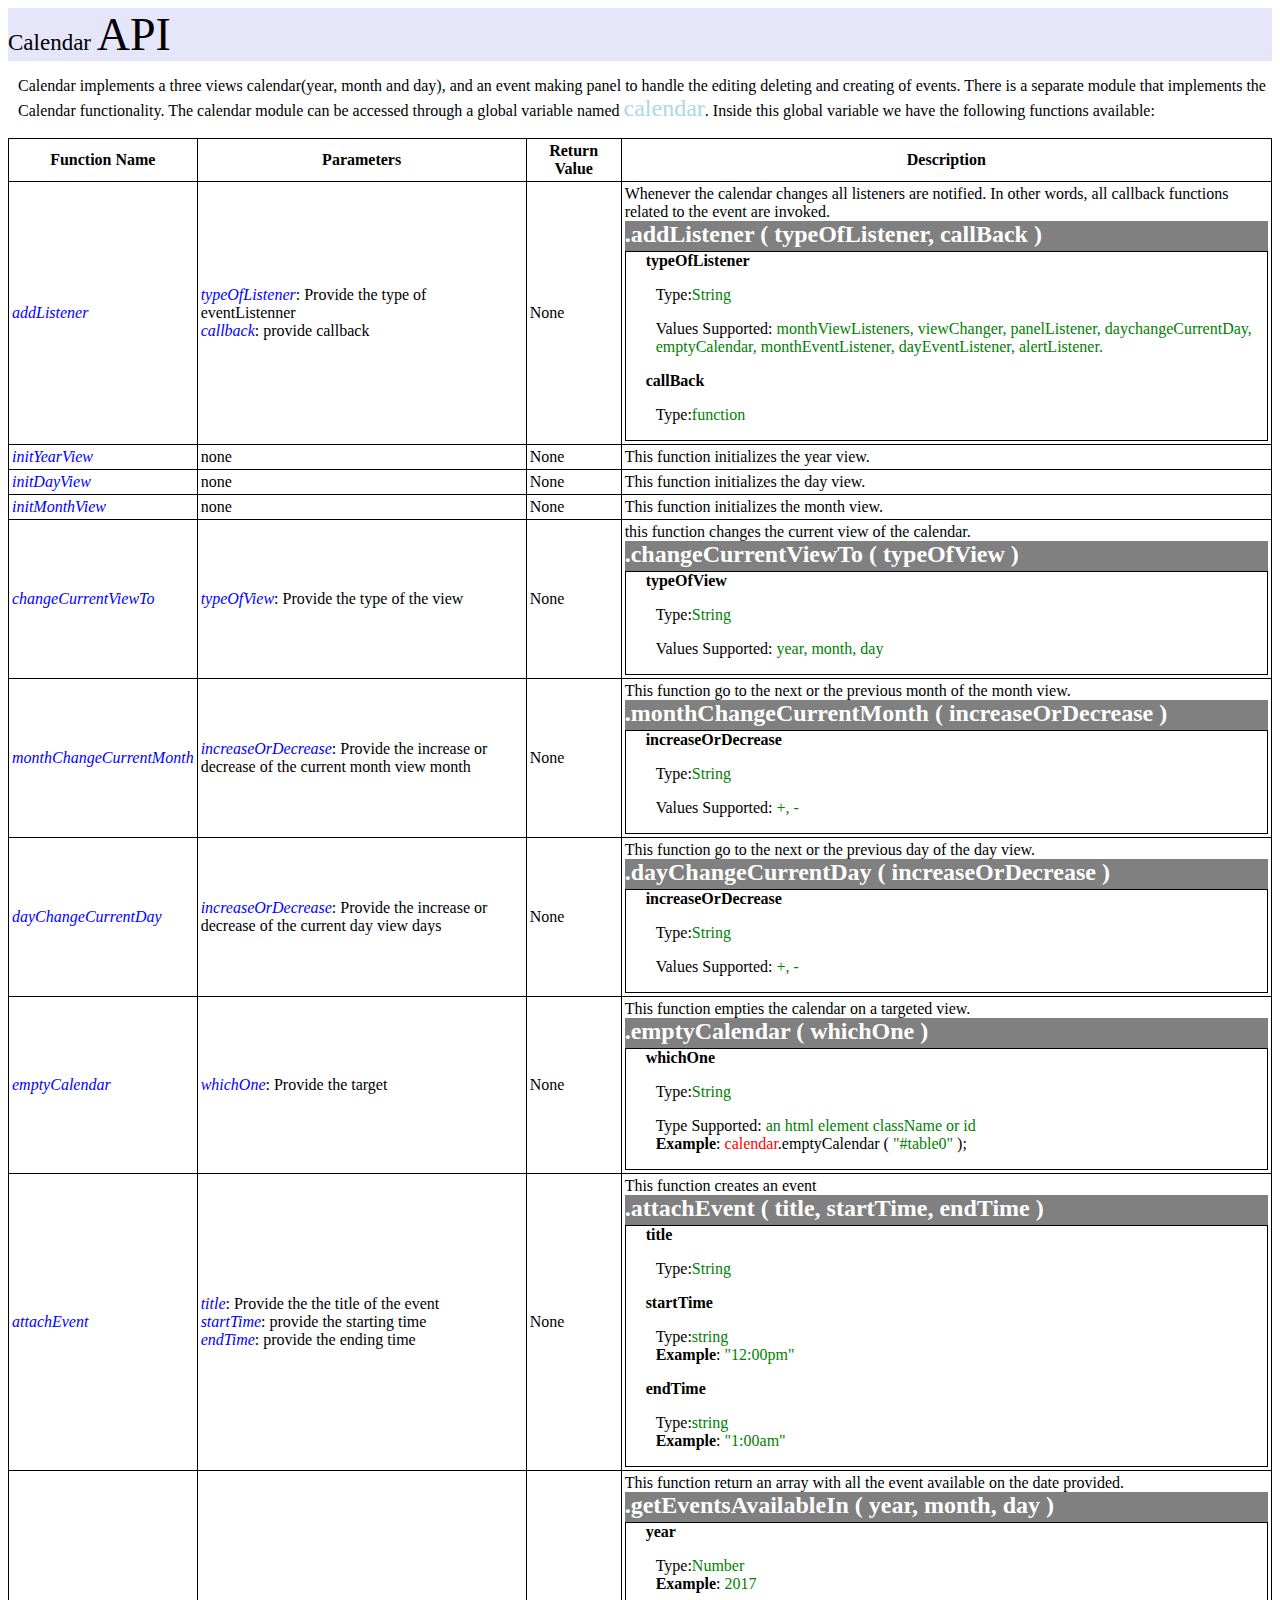
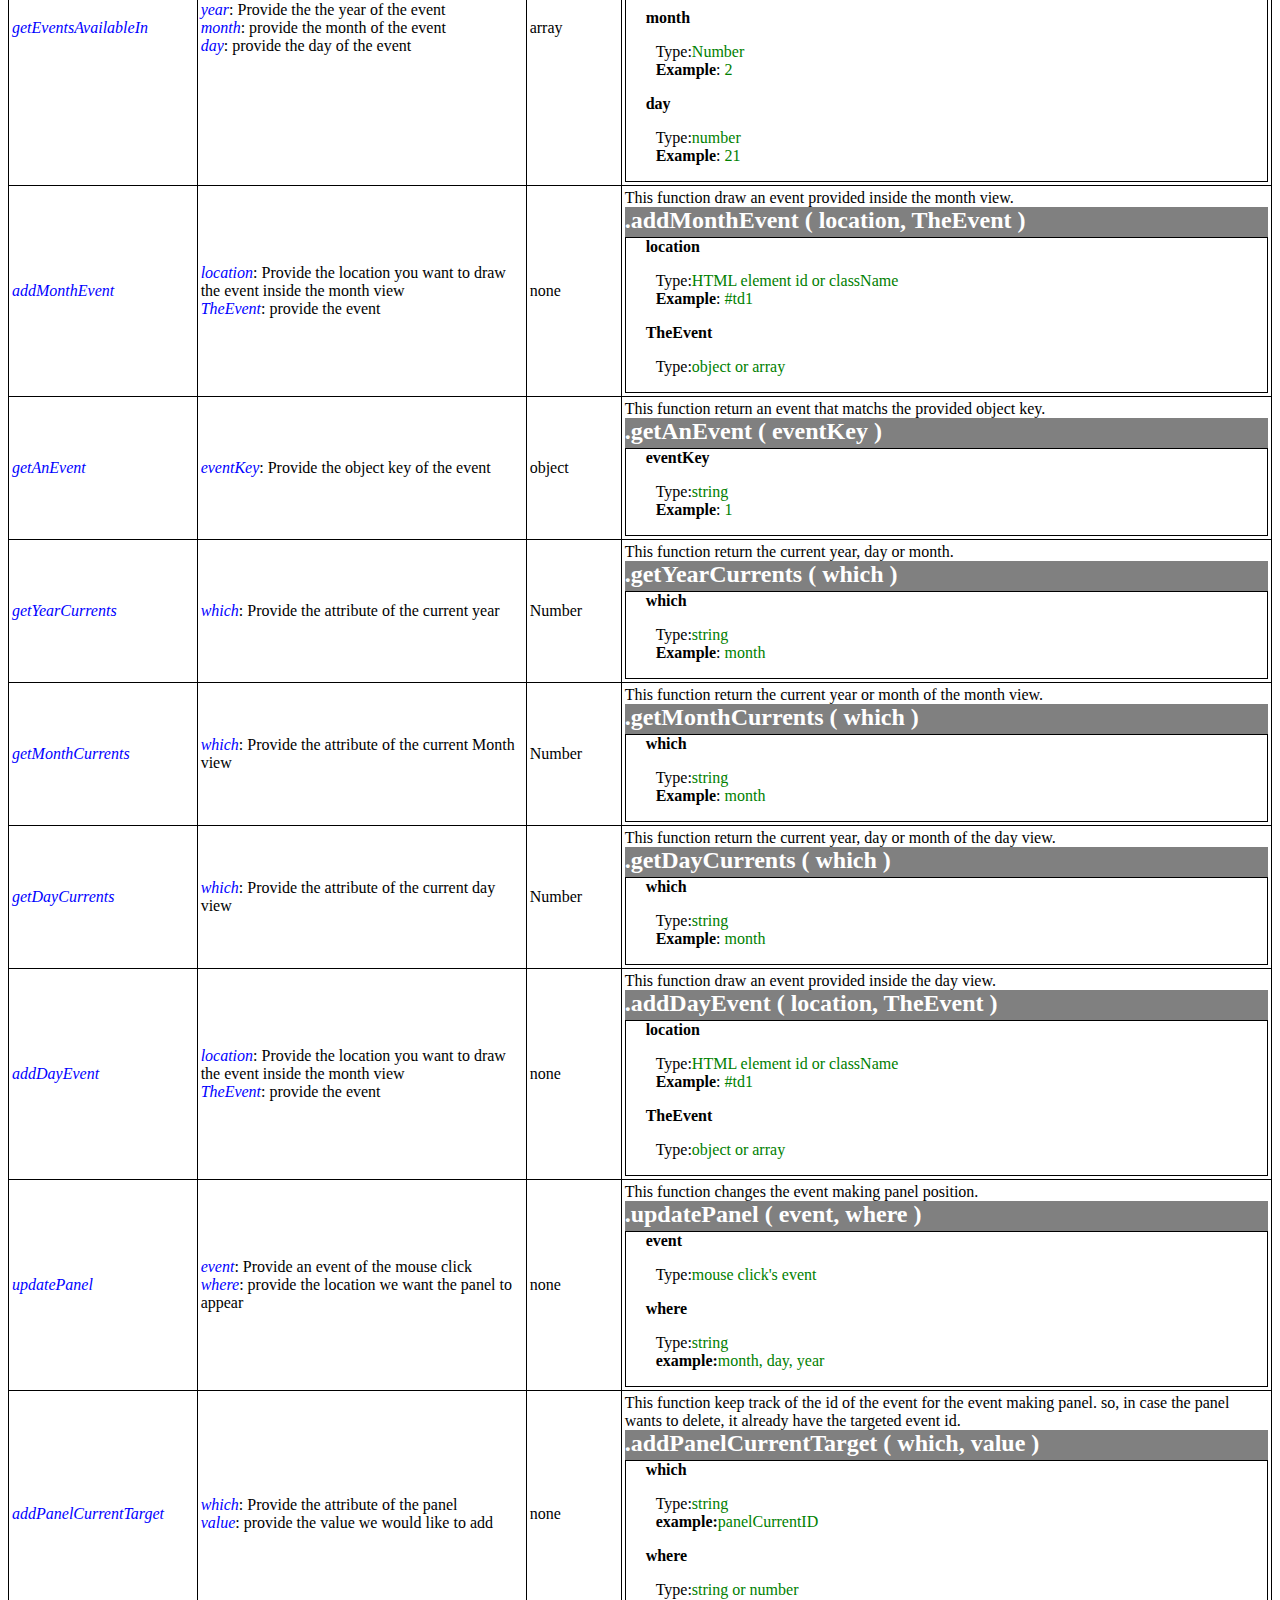
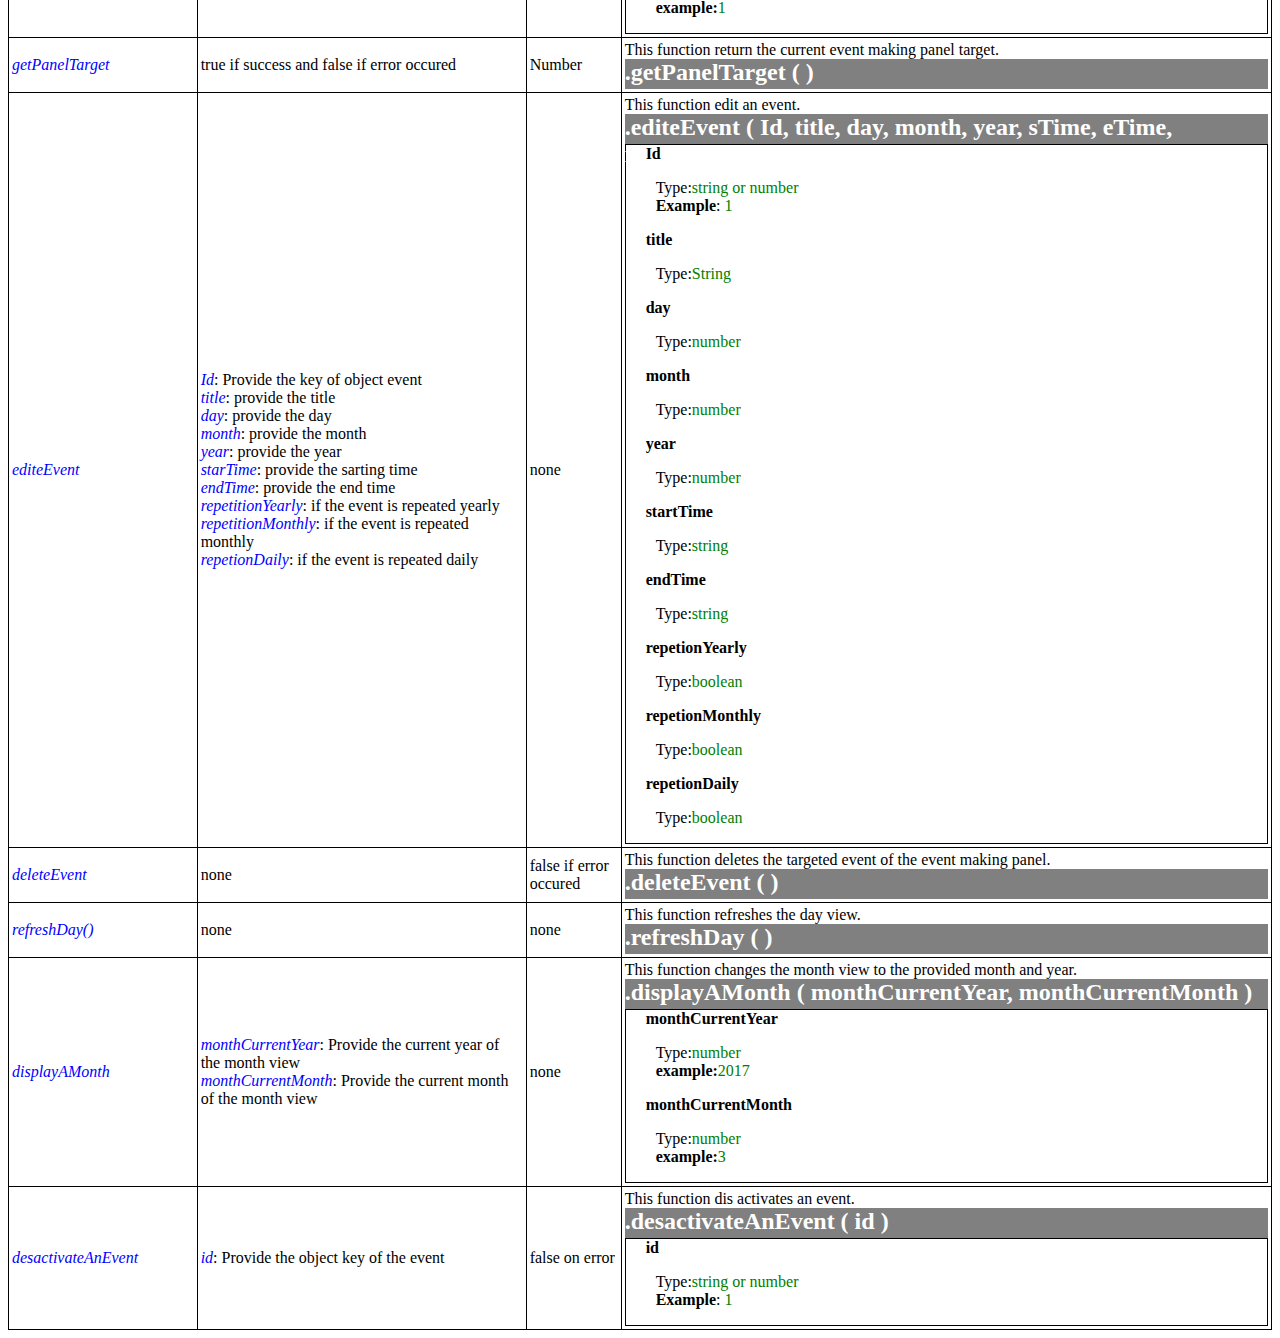
==== api.html @ c48f56b6 "Rename calendarAPI.html to api.html" ====
<!doctype html>
<html>
<head>
  <title>CMPS 262 calendar</title>
  <link rel="stylesheet" href="api.css">
  
</head>
<body>
  <div class="head">
    Calendar <span style="font-size:2em;">API</span>
  </div>
  <p style="padding-left:10px;">Calendar implements a three views calendar(year, month and day), and an event making panel to handle the editing deleting and creating of events. There is a separate module
  that implements the Calendar functionality. The calendar
  module can be accessed through a global variable named
  <span style="font-size:1.5em; color:lightblue;">calendar</span>. Inside this global variable we have the following
  functions available:</p>
  <table>
    <tr>
      <th>Function Name</th>
      <th>Parameters</th>
      <th>Return Value</th>
      <th>Description</th>
    </tr>
    <tr>
      <td><em>addListener</em></td>
      <td><em>typeOfListener</em>: Provide the type of eventListenner <br><em>callback</em>: provide callback</td>
      <td>None</td>
      <td>Whenever the calendar changes all listeners are notified.
        In other words, all callback functions related to the event are invoked.

      <div class="examples">
        .addListener ( typeOfListener, callBack )
      </div>
      <div class="properties">
        <b>typeOfListener</b>
          <p>Type:<span>String</span></p>
          <p>Values Supported: <span> monthViewListeners, viewChanger, panelListener, daychangeCurrentDay, emptyCalendar, monthEventListener, dayEventListener, alertListener.</span>
         </p>
         <b>callBack</b>
          <p>Type:<span>function</span></p>
      </div>

    </td>

    </tr>
    <tr>
      <td><em>initYearView</em></td>
      <td>none</td>
      <td>None</td>
      <td>This function initializes the year view.</td>
    </tr>
    <tr>
      <td><em>initDayView</em></td>
      <td>none</td>
      <td>None</td>
      <td>This function initializes the day view.</td>
    </tr>
    <tr>
      <td><em>initMonthView</em></td>
      <td>none</td>
      <td>None</td>
      <td>This function initializes the month view.</td>
    </tr>

    <tr>
      <td><em>changeCurrentViewTo</em></td>
      <td><em>typeOfView</em>: Provide the type of the view </td>
      <td>None</td>
      <td>this function changes the current view of the calendar.
      <div class="examples">
        .changeCurrentViewTo ( typeOfView )
      </div>
      <div class="properties">
        <b>typeOfView</b>
          <p>Type:<span>String</span></p>
          <p>Values Supported: <span> year, month, day</span>
         </p>
      </div>

    </td>

    </tr>
    <tr>
      <td><em>monthChangeCurrentMonth</em></td>
      <td><em>increaseOrDecrease</em>: Provide the increase or decrease of the current month view month </td>
      <td>None</td>
      <td>This function go to the next or the previous month of the month view.
      <div class="examples">
        .monthChangeCurrentMonth ( increaseOrDecrease )
      </div>
      <div class="properties">
        <b>increaseOrDecrease</b>
          <p>Type:<span>String</span></p>
          <p>Values Supported: <span> +, -</span>
         </p>
      </div>

    </td>

    </tr>
    <tr>
      <td><em>dayChangeCurrentDay</em></td>
      <td><em>increaseOrDecrease</em>: Provide the increase or decrease of the current day view days </td>
      <td>None</td>
      <td>This function go to the next or the previous day of the day view.
      <div class="examples">
        .dayChangeCurrentDay ( increaseOrDecrease )
      </div>
      <div class="properties">
        <b>increaseOrDecrease</b>
          <p>Type:<span>String</span></p>
          <p>Values Supported: <span> +, -</span>
         </p>
      </div>

    </td>

    </tr>
    <tr>
      <td><em>emptyCalendar</em></td>
      <td><em>whichOne</em>: Provide the target </td>
      <td>None</td>
      <td>This function empties the calendar on a targeted view.
      <div class="examples">
        .emptyCalendar ( whichOne )
      </div>
      <div class="properties">
        <b>whichOne</b>
          <p>Type:<span>String</span></p>
          <p>Type Supported: <span> an html element className or id</span><br> <b>Example</b>: <span style="color:red">calendar</span>.emptyCalendar ( <span>"#table0"</span> );
         </p>
      </div>

    </td>

    </tr>
    <tr>
      <td><em>attachEvent</em></td>
      <td><em>title</em>: Provide the the title of the event <br><em>startTime</em>: provide the starting time<br><em>endTime</em>: provide the ending time</td>
      <td>None</td>
      <td>This function creates an event
      <div class="examples">
        .attachEvent ( title, startTime, endTime )
      </div>
      <div class="properties">
        <b>title</b>
          <p>Type:<span>String</span></p>
         <b>startTime</b>
          <p>Type:<span>string</span><br> <b>Example</b>: <span >"12:00pm"</span></p>
          <b>endTime</b>
           <p>Type:<span>string</span> <br> <b>Example</b>: <span >"1:00am"</span></p>

      </div>

    </td>

    </tr>
    <tr>
      <td><em>getEventsAvailableIn</em></td>
      <td><em>year</em>: Provide the the year of the event <br><em>month</em>: provide the month of the event<br><em>day</em>: provide the day of the event</td>
      <td>array</td>
      <td>This function return an array with all the event available on the date provided.
      <div class="examples">
        .getEventsAvailableIn ( year, month, day )
      </div>
      <div class="properties">
        <b>year</b>
          <p>Type:<span>Number</span> <br><b>Example</b>: <span >2017</span></p>
         <b>month</b>
          <p>Type:<span>Number</span><br> <b>Example</b>: <span >2</span></p>
          <b>day</b>
           <p>Type:<span>number</span> <br> <b>Example</b>: <span >21</span></p>

      </div>

    </td>

    </tr>
    <tr>
      <td><em>addMonthEvent</em></td>
      <td><em>location</em>: Provide the location you want to draw the event inside the month view <br><em>TheEvent</em>: provide the event</td>
      <td>none</td>
      <td>This function draw an event provided inside the month view.
      <div class="examples">
        .addMonthEvent ( location, TheEvent )
      </div>
      <div class="properties">
        <b>location</b>
          <p>Type:<span>HTML element id or className </span> <br><b>Example</b>: <span >#td1</span></p>
         <b>TheEvent</b>
          <p>Type:<span>object or array</span></p>


      </div>

    </td>

    </tr>
    <tr>
      <td><em>getAnEvent</em></td>
      <td><em>eventKey</em>: Provide the object key of the event </td>
    <td>object</td>
      <td>This function return an event that matchs the provided object key.
      <div class="examples">
        .getAnEvent ( eventKey )
      </div>
      <div class="properties">
        <b>eventKey</b>
          <p>Type:<span>string </span> <br><b>Example</b>: <span >1</span></p>



      </div>

    </td>

    </tr>
    <tr>
      <td><em>getYearCurrents</em></td>
      <td><em>which</em>: Provide the attribute of the current year </td>
    <td>Number</td>
      <td>This function return the current year, day or month.
      <div class="examples">
        .getYearCurrents ( which )
      </div>
      <div class="properties">
        <b>which</b>
          <p>Type:<span>string </span> <br><b>Example</b>: <span >month</span></p>



      </div>

    </td>

    </tr>
    <tr>
      <td><em>getMonthCurrents</em></td>
      <td><em>which</em>: Provide the attribute of the current Month view </td>
    <td>Number</td>
      <td>This function return the current year or month of the month view.
      <div class="examples">
        .getMonthCurrents ( which )
      </div>
      <div class="properties">
        <b>which</b>
          <p>Type:<span>string </span> <br><b>Example</b>: <span >month</span></p>



      </div>

    </td>

    </tr>
    <tr>
      <td><em>getDayCurrents</em></td>
      <td><em>which</em>: Provide the attribute of the current day view </td>
    <td>Number</td>
      <td>This function return the current year, day or month of the day view.
      <div class="examples">
        .getDayCurrents ( which )
      </div>
      <div class="properties">
        <b>which</b>
          <p>Type:<span>string </span> <br><b>Example</b>: <span >month</span></p>



      </div>

    </td>

    </tr>
    <tr>
      <td><em>addDayEvent</em></td>
      <td><em>location</em>: Provide the location you want to draw the event inside the month view <br><em>TheEvent</em>: provide the event</td>
      <td>none</td>
      <td>This function draw an event provided inside the day view.
      <div class="examples">
        .addDayEvent ( location, TheEvent )
      </div>
      <div class="properties">
        <b>location</b>
          <p>Type:<span>HTML element id or className </span> <br><b>Example</b>: <span >#td1</span></p>
         <b>TheEvent</b>
          <p>Type:<span>object or array</span></p>


      </div>

    </td>

    </tr>
    <tr>
      <td><em>updatePanel</em></td>
      <td><em>event</em>: Provide an event of the mouse click <br><em>where</em>: provide the location we want the panel to appear</td>
      <td>none</td>
      <td>This function changes the event making panel position.
      <div class="examples">
        .updatePanel ( event, where )
      </div>
      <div class="properties">
        <b>event</b>
          <p>Type:<span>mouse click's event </span> </p>
         <b>where</b>
          <p>Type:<span>string</span><br><b>example:</b><span>month, day, year</span></p>


      </div>

    </td>

    </tr>
    <tr>
      <td><em>addPanelCurrentTarget</em></td>
      <td><em>which</em>: Provide the attribute of the panel <br><em>value</em>: provide the value we would like to add</td>
      <td>none</td>
      <td>This function keep track of the id of the event for the event making panel. so, in case the panel wants to delete, it already have the targeted event id.
      <div class="examples">
        .addPanelCurrentTarget ( which, value )
      </div>
      <div class="properties">
        <b>which</b>
          <p>Type:<span>string </span><br><b>example:</b><span>panelCurrentID</span> </p>
         <b>where</b>
          <p>Type:<span>string or number</span><br><b>example:</b><span>1</span></p>


      </div>

    </td>

    </tr>
    <tr>
      <td><em>getPanelTarget</em></td>
      <td>true if success and false if error occured</td>
    <td>Number</td>
      <td>This function return the current event making panel target.
      <div class="examples">
        .getPanelTarget ( )
      </div>

    </td>

    </tr>
    <tr>
      <td><em>editeEvent</em></td>
      <td><em>Id</em>: Provide the key of object event <br><em>title</em>: provide the title<br><em>day</em>: provide the day<br><em>month</em>: provide the month<br><em>year</em>: provide the year<br><em>starTime</em>: provide the sarting time<br><em>endTime</em>: provide the end time<br><em>repetitionYearly</em>: if the event is repeated yearly<br><em>repetitionMonthly</em>: if the event is repeated monthly<br><em>repetionDaily</em>: if the event is repeated daily</td>
      <td>none</td>
      <td>This function edit an event.
      <div class="examples">
        .editeEvent ( Id, title, day, month, year, sTime, eTime, repetionY, repetionMonthly, repetionDay )
      </div>
      <div class="properties">
        <b>Id</b>
          <p>Type:<span>string or number</span> <br><b>Example</b>: <span >1</span></p>
         <b>title</b>
          <p>Type:<span>String</span></p>
          <b>day</b>
           <p>Type:<span>number</span></p>
           <b>month</b>
            <p>Type:<span>number</span></p>
            <b>year</b>
             <p>Type:<span>number</span></p>
             <b>startTime</b>
              <p>Type:<span>string</span></p>
              <b>endTime</b>
               <p>Type:<span>string</span></p>
               <b>repetionYearly</b>
                <p>Type:<span>boolean</span></p>
                <b>repetionMonthly</b>
                 <p>Type:<span>boolean</span></p>
                 <b>repetionDaily</b>
                  <p>Type:<span>boolean</span></p>



      </div>

    </td>

    </tr>
    <tr>
      <td><em>deleteEvent</em></td>
      <td>none</td>
    <td>false if error occured</td>
      <td>This function deletes the targeted event of the event making panel.
      <div class="examples">
        .deleteEvent ( )
      </div>

    </td>

    </tr>
    <tr>
      <td><em>refreshDay()</em></td>
      <td>none</td>
    <td>none</td>
      <td>This function refreshes the day view.
      <div class="examples">
        .refreshDay ( )
      </div>

    </td>

    </tr>
    <tr>
      <td><em>displayAMonth</em></td>
      <td><em>monthCurrentYear</em>: Provide the current year of the month view <br><em>monthCurrentMonth</em>: Provide the current month of the month view </td>
      <td>none</td>
      <td>This function changes the month view to the provided month and year.
      <div class="examples">
        .displayAMonth ( monthCurrentYear, monthCurrentMonth )
      </div>
      <div class="properties">
        <b>monthCurrentYear</b>
          <p>Type:<span>number </span><br><b>example:</b><span>2017</span> </p>
         <b>monthCurrentMonth</b>
          <p>Type:<span>number</span><br><b>example:</b><span>3</span></p>


      </div>

    </td>

    </tr>
    <tr>
      <td><em>desactivateAnEvent</em></td>
      <td><em>id</em>: Provide the object key of the event</td>
    <td>false on error</td>
      <td>This function dis activates an event.
      <div class="examples">
        .desactivateAnEvent ( id )
      </div>
      <div class="properties">
        <b>id</b>
          <p>Type:<span>string or number</span> <br><b>Example</b>: <span >1</span></p>



      </div>

    </td>

    </tr>
  </table>
</body>
</html>
---- api.css ----
table, th, td {
   border: 1px solid black;
   border-collapse: collapse;
   padding: 3px;
}
.examples{
  background-color: grey;
  color: white;
  height: 30px;
  font-weight: bold;
  font-size: 1.5em;
}
.properties{
  border: 1px solid black;
  padding-left: 20px;
}
.properties span{
  color: green;
}
.properties p{
  padding-left: 10px;
}
em{
  color: blue;
}
.head{
  width: 100%;
  height: auto;
  background-color: lavender;
  font-size: 23px;
}
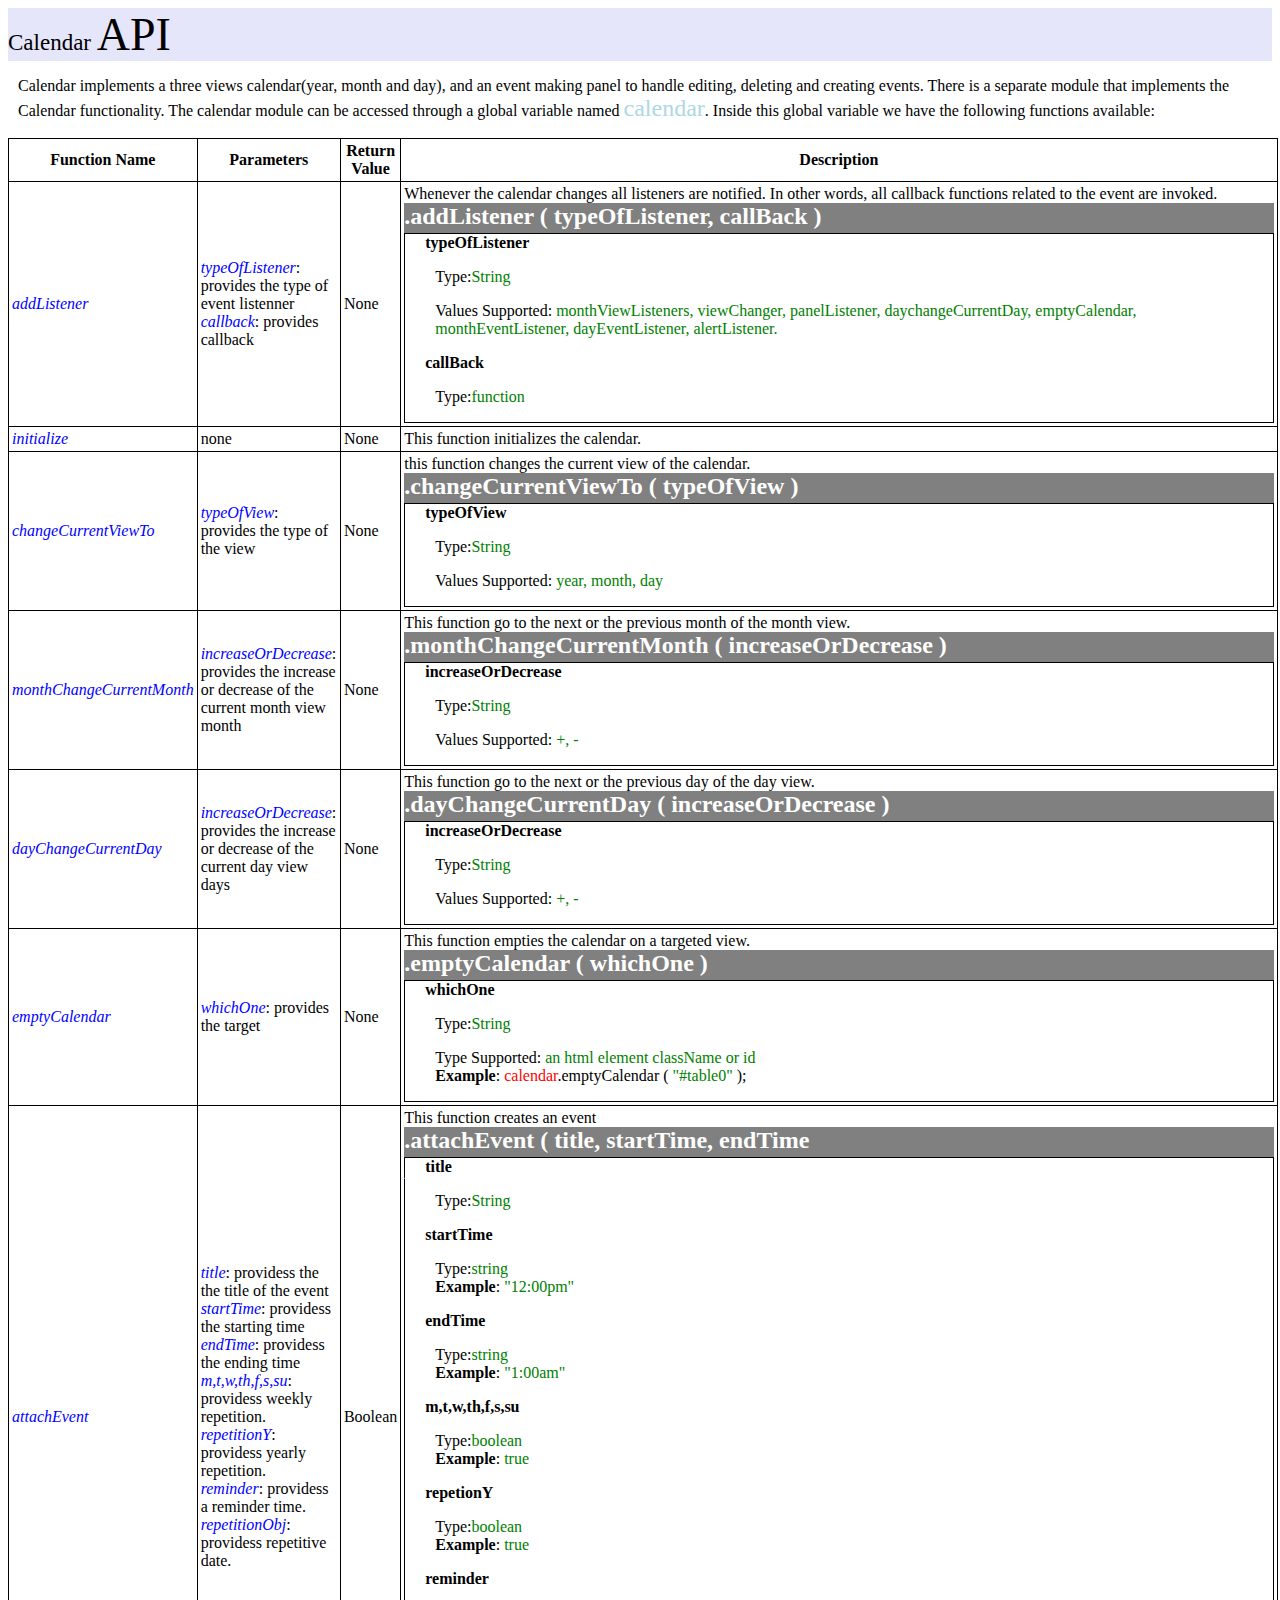
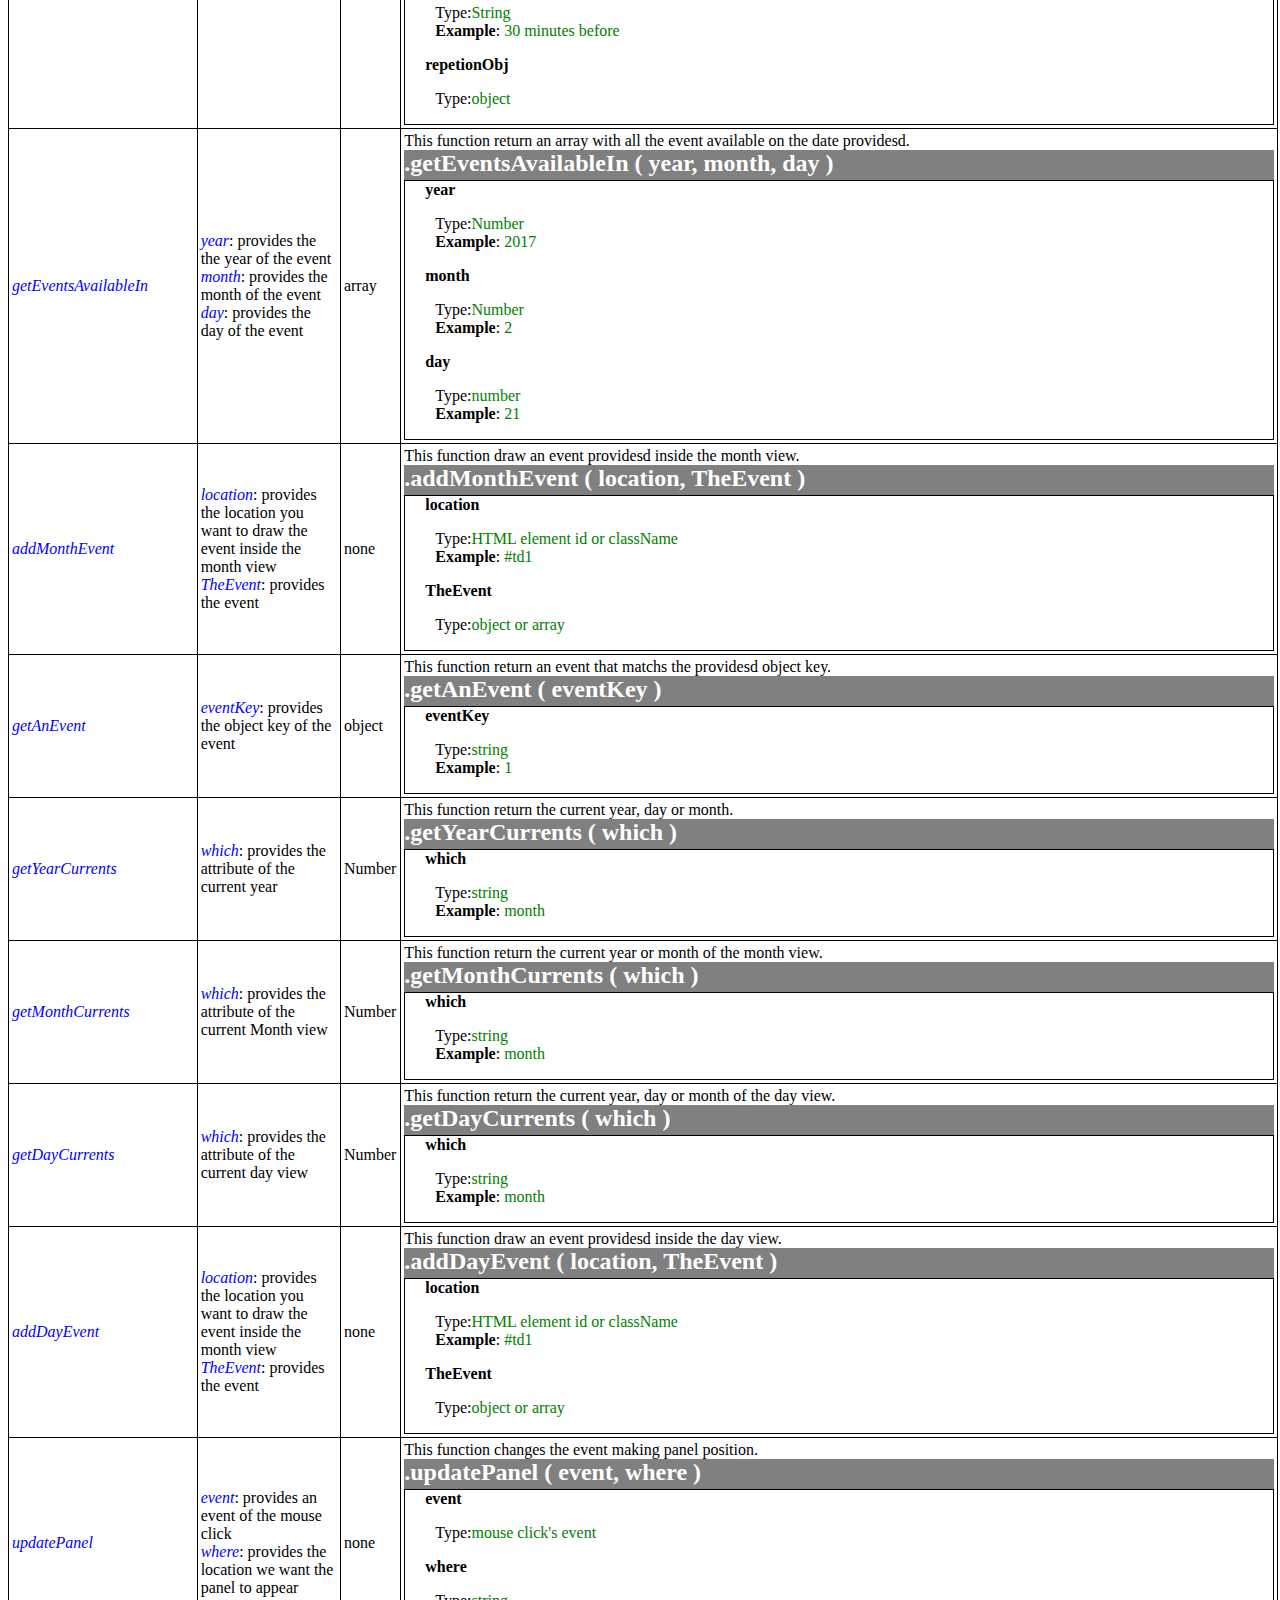
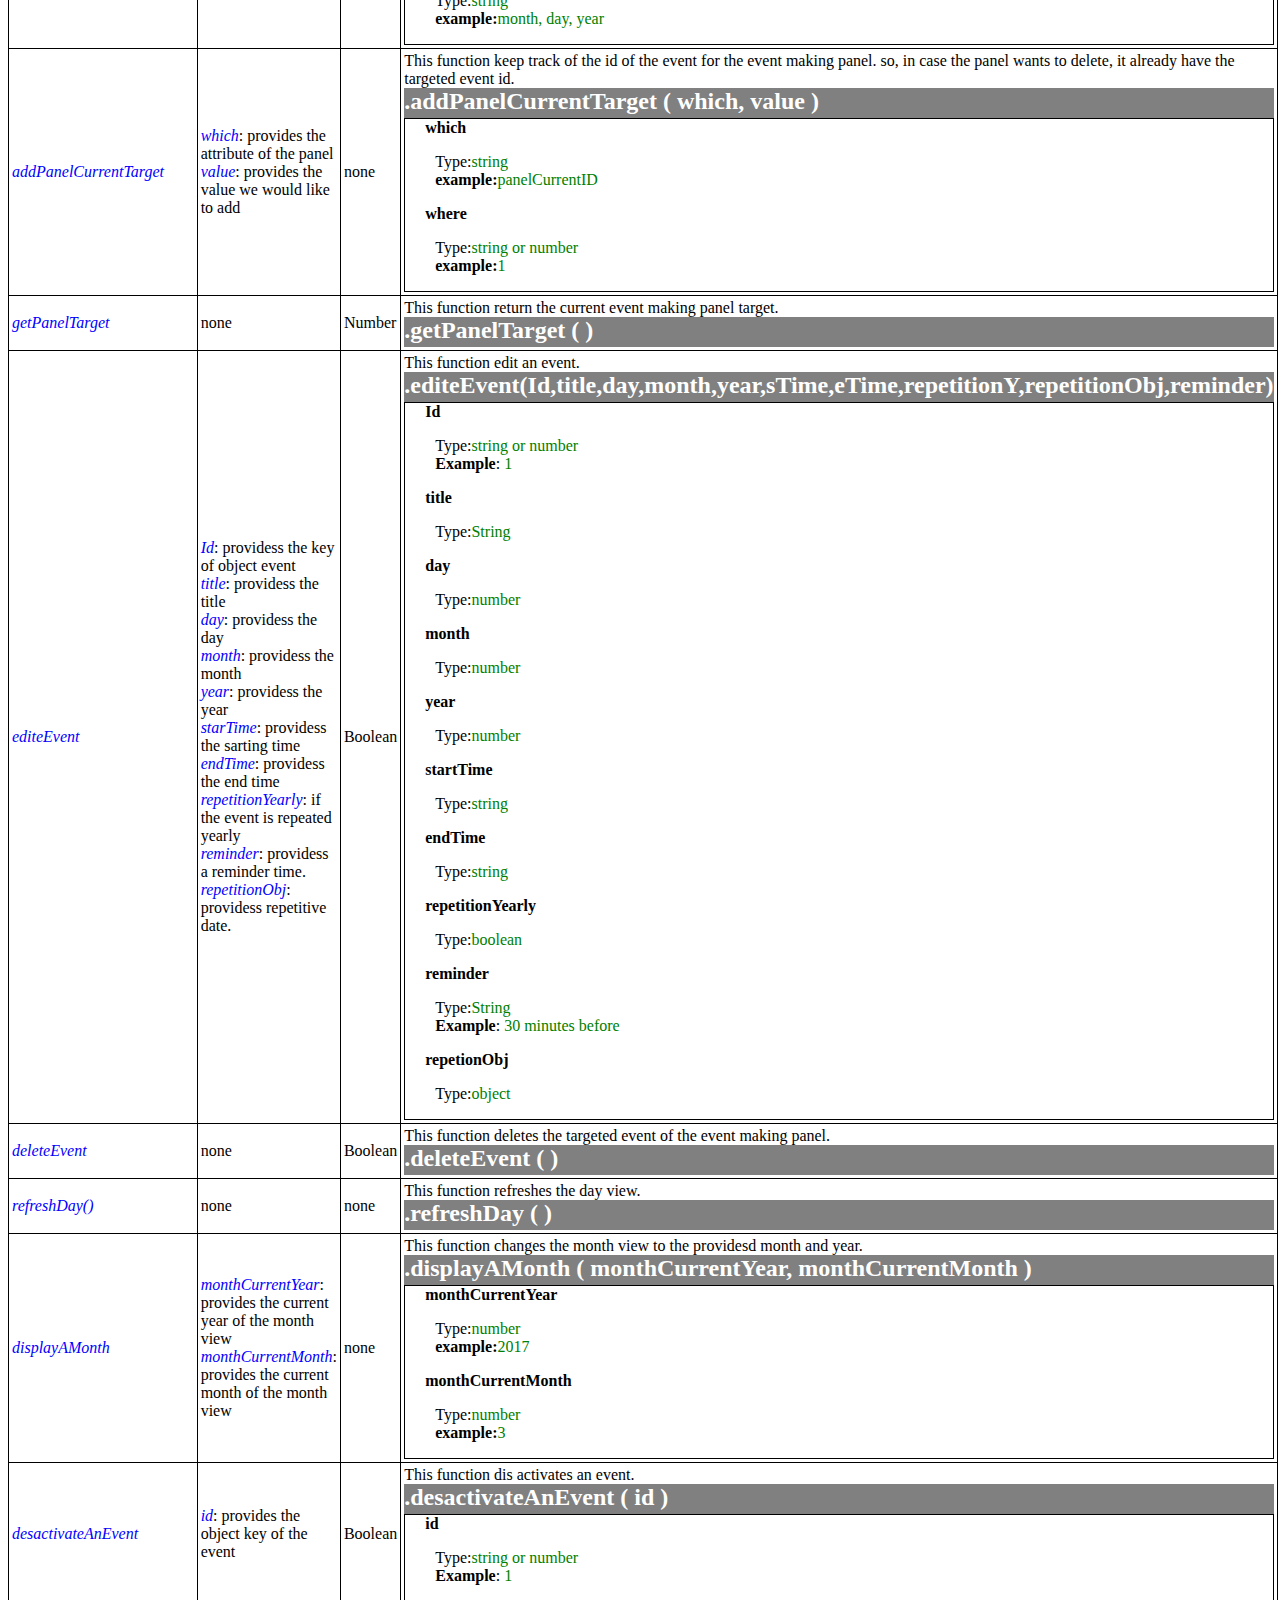
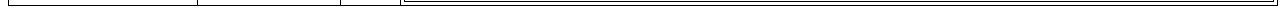
==== commit c793e5fc: "Add files via upload" ====
--- a/api.html
+++ b/api.html
@@ -3,13 +3,13 @@
 <head>
   <title>CMPS 262 calendar</title>
   <link rel="stylesheet" href="api.css">
-  
+
 </head>
 <body>
   <div class="head">
     Calendar <span style="font-size:2em;">API</span>
   </div>
-  <p style="padding-left:10px;">Calendar implements a three views calendar(year, month and day), and an event making panel to handle the editing deleting and creating of events. There is a separate module
+  <p style="padding-left:10px;">Calendar implements a three views calendar(year, month and day), and an event making panel to handle editing, deleting and creating events. There is a separate module
   that implements the Calendar functionality. The calendar
   module can be accessed through a global variable named
   <span style="font-size:1.5em; color:lightblue;">calendar</span>. Inside this global variable we have the following
@@ -23,7 +23,7 @@
     </tr>
     <tr>
       <td><em>addListener</em></td>
-      <td><em>typeOfListener</em>: Provide the type of eventListenner <br><em>callback</em>: provide callback</td>
+      <td><em>typeOfListener</em>: provides the type of event listenner <br><em>callback</em>: provides callback</td>
       <td>None</td>
       <td>Whenever the calendar changes all listeners are notified.
         In other words, all callback functions related to the event are invoked.
@@ -44,27 +44,14 @@
 
     </tr>
     <tr>
-      <td><em>initYearView</em></td>
-      <td>none</td>
-      <td>None</td>
-      <td>This function initializes the year view.</td>
-    </tr>
-    <tr>
-      <td><em>initDayView</em></td>
-      <td>none</td>
-      <td>None</td>
-      <td>This function initializes the day view.</td>
-    </tr>
-    <tr>
-      <td><em>initMonthView</em></td>
-      <td>none</td>
-      <td>None</td>
-      <td>This function initializes the month view.</td>
-    </tr>
-
+      <td><em>initialize</em></td>
+      <td>none</td>
+      <td>None</td>
+      <td>This function initializes the calendar.</td>
+    </tr>
     <tr>
       <td><em>changeCurrentViewTo</em></td>
-      <td><em>typeOfView</em>: Provide the type of the view </td>
+      <td><em>typeOfView</em>: provides the type of the view </td>
       <td>None</td>
       <td>this function changes the current view of the calendar.
       <div class="examples">
@@ -82,7 +69,7 @@
     </tr>
     <tr>
       <td><em>monthChangeCurrentMonth</em></td>
-      <td><em>increaseOrDecrease</em>: Provide the increase or decrease of the current month view month </td>
+      <td><em>increaseOrDecrease</em>: provides the increase or decrease of the current month view month </td>
       <td>None</td>
       <td>This function go to the next or the previous month of the month view.
       <div class="examples">
@@ -100,7 +87,7 @@
     </tr>
     <tr>
       <td><em>dayChangeCurrentDay</em></td>
-      <td><em>increaseOrDecrease</em>: Provide the increase or decrease of the current day view days </td>
+      <td><em>increaseOrDecrease</em>: provides the increase or decrease of the current day view days </td>
       <td>None</td>
       <td>This function go to the next or the previous day of the day view.
       <div class="examples">
@@ -118,7 +105,7 @@
     </tr>
     <tr>
       <td><em>emptyCalendar</em></td>
-      <td><em>whichOne</em>: Provide the target </td>
+      <td><em>whichOne</em>: provides the target </td>
       <td>None</td>
       <td>This function empties the calendar on a targeted view.
       <div class="examples">
@@ -136,11 +123,22 @@
     </tr>
     <tr>
       <td><em>attachEvent</em></td>
-      <td><em>title</em>: Provide the the title of the event <br><em>startTime</em>: provide the starting time<br><em>endTime</em>: provide the ending time</td>
-      <td>None</td>
+      <td><em>title</em>: providess the the title of the event <br>
+        <em>startTime</em>: providess the starting time<br>
+        <em>endTime</em>: providess the ending time
+        <br><em>m,t,w,th,f,s,su</em>: providess weekly repetition.
+        <br><em>repetitionY</em>: providess yearly repetition.
+        <br><em>reminder</em>: providess a reminder time.
+        <br><em>repetitionObj</em>: providess repetitive date.
+
+
+
+
+      </td>
+      <td>Boolean</td>
       <td>This function creates an event
       <div class="examples">
-        .attachEvent ( title, startTime, endTime )
+        .attachEvent ( title, startTime, endTime ,m,t,w,th,f,s,su,repetitionY,repetitionObj,reminder)
       </div>
       <div class="properties">
         <b>title</b>
@@ -149,6 +147,14 @@
           <p>Type:<span>string</span><br> <b>Example</b>: <span >"12:00pm"</span></p>
           <b>endTime</b>
            <p>Type:<span>string</span> <br> <b>Example</b>: <span >"1:00am"</span></p>
+           <b>m,t,w,th,f,s,su</b>
+            <p>Type:<span>boolean</span> <br> <b>Example</b>: <span >true</span></p>
+            <b>repetionY</b>
+             <p>Type:<span>boolean</span> <br> <b>Example</b>: <span >true</span></p>
+             <b>reminder</b>
+              <p>Type:<span>String</span> <br> <b>Example</b>: <span >30 minutes before</span></p>
+             <b>repetionObj</b>
+              <p>Type:<span>object</span> </p>
 
       </div>
 
@@ -157,9 +163,9 @@
     </tr>
     <tr>
       <td><em>getEventsAvailableIn</em></td>
-      <td><em>year</em>: Provide the the year of the event <br><em>month</em>: provide the month of the event<br><em>day</em>: provide the day of the event</td>
+      <td><em>year</em>: provides the the year of the event <br><em>month</em>: provides the month of the event<br><em>day</em>: provides the day of the event</td>
       <td>array</td>
-      <td>This function return an array with all the event available on the date provided.
+      <td>This function return an array with all the event available on the date providesd.
       <div class="examples">
         .getEventsAvailableIn ( year, month, day )
       </div>
@@ -178,9 +184,9 @@
     </tr>
     <tr>
       <td><em>addMonthEvent</em></td>
-      <td><em>location</em>: Provide the location you want to draw the event inside the month view <br><em>TheEvent</em>: provide the event</td>
-      <td>none</td>
-      <td>This function draw an event provided inside the month view.
+      <td><em>location</em>: provides the location you want to draw the event inside the month view <br><em>TheEvent</em>: provides the event</td>
+      <td>none</td>
+      <td>This function draw an event providesd inside the month view.
       <div class="examples">
         .addMonthEvent ( location, TheEvent )
       </div>
@@ -198,9 +204,9 @@
     </tr>
     <tr>
       <td><em>getAnEvent</em></td>
-      <td><em>eventKey</em>: Provide the object key of the event </td>
+      <td><em>eventKey</em>: provides the object key of the event </td>
     <td>object</td>
-      <td>This function return an event that matchs the provided object key.
+      <td>This function return an event that matchs the providesd object key.
       <div class="examples">
         .getAnEvent ( eventKey )
       </div>
@@ -217,7 +223,7 @@
     </tr>
     <tr>
       <td><em>getYearCurrents</em></td>
-      <td><em>which</em>: Provide the attribute of the current year </td>
+      <td><em>which</em>: provides the attribute of the current year </td>
     <td>Number</td>
       <td>This function return the current year, day or month.
       <div class="examples">
@@ -236,7 +242,7 @@
     </tr>
     <tr>
       <td><em>getMonthCurrents</em></td>
-      <td><em>which</em>: Provide the attribute of the current Month view </td>
+      <td><em>which</em>: provides the attribute of the current Month view </td>
     <td>Number</td>
       <td>This function return the current year or month of the month view.
       <div class="examples">
@@ -255,7 +261,7 @@
     </tr>
     <tr>
       <td><em>getDayCurrents</em></td>
-      <td><em>which</em>: Provide the attribute of the current day view </td>
+      <td><em>which</em>: provides the attribute of the current day view </td>
     <td>Number</td>
       <td>This function return the current year, day or month of the day view.
       <div class="examples">
@@ -274,9 +280,9 @@
     </tr>
     <tr>
       <td><em>addDayEvent</em></td>
-      <td><em>location</em>: Provide the location you want to draw the event inside the month view <br><em>TheEvent</em>: provide the event</td>
-      <td>none</td>
-      <td>This function draw an event provided inside the day view.
+      <td><em>location</em>: provides the location you want to draw the event inside the month view <br><em>TheEvent</em>: provides the event</td>
+      <td>none</td>
+      <td>This function draw an event providesd inside the day view.
       <div class="examples">
         .addDayEvent ( location, TheEvent )
       </div>
@@ -294,7 +300,7 @@
     </tr>
     <tr>
       <td><em>updatePanel</em></td>
-      <td><em>event</em>: Provide an event of the mouse click <br><em>where</em>: provide the location we want the panel to appear</td>
+      <td><em>event</em>: provides an event of the mouse click <br><em>where</em>: provides the location we want the panel to appear</td>
       <td>none</td>
       <td>This function changes the event making panel position.
       <div class="examples">
@@ -314,7 +320,7 @@
     </tr>
     <tr>
       <td><em>addPanelCurrentTarget</em></td>
-      <td><em>which</em>: Provide the attribute of the panel <br><em>value</em>: provide the value we would like to add</td>
+      <td><em>which</em>: provides the attribute of the panel <br><em>value</em>: provides the value we would like to add</td>
       <td>none</td>
       <td>This function keep track of the id of the event for the event making panel. so, in case the panel wants to delete, it already have the targeted event id.
       <div class="examples">
@@ -334,7 +340,7 @@
     </tr>
     <tr>
       <td><em>getPanelTarget</em></td>
-      <td>true if success and false if error occured</td>
+      <td>none</td>
     <td>Number</td>
       <td>This function return the current event making panel target.
       <div class="examples">
@@ -346,11 +352,14 @@
     </tr>
     <tr>
       <td><em>editeEvent</em></td>
-      <td><em>Id</em>: Provide the key of object event <br><em>title</em>: provide the title<br><em>day</em>: provide the day<br><em>month</em>: provide the month<br><em>year</em>: provide the year<br><em>starTime</em>: provide the sarting time<br><em>endTime</em>: provide the end time<br><em>repetitionYearly</em>: if the event is repeated yearly<br><em>repetitionMonthly</em>: if the event is repeated monthly<br><em>repetionDaily</em>: if the event is repeated daily</td>
-      <td>none</td>
+      <td><em>Id</em>: providess the key of object event <br><em>title</em>: providess the title<br><em>day</em>: providess the day<br><em>month</em>: providess the month<br><em>year</em>: providess the year<br><em>starTime</em>: providess the sarting time<br><em>endTime</em>: providess the end time<br><em>repetitionYearly</em>: if the event is repeated yearly
+        <br><em>reminder</em>: providess a reminder time.
+        <br><em>repetitionObj</em>: providess repetitive date.
+      </td>
+      <td>Boolean</td>
       <td>This function edit an event.
       <div class="examples">
-        .editeEvent ( Id, title, day, month, year, sTime, eTime, repetionY, repetionMonthly, repetionDay )
+    .editeEvent(Id,title,day,month,year,sTime,eTime,repetitionY,repetitionObj,reminder)
       </div>
       <div class="properties">
         <b>Id</b>
@@ -367,12 +376,12 @@
               <p>Type:<span>string</span></p>
               <b>endTime</b>
                <p>Type:<span>string</span></p>
-               <b>repetionYearly</b>
+               <b>repetitionYearly</b>
                 <p>Type:<span>boolean</span></p>
-                <b>repetionMonthly</b>
-                 <p>Type:<span>boolean</span></p>
-                 <b>repetionDaily</b>
-                  <p>Type:<span>boolean</span></p>
+                <b>reminder</b>
+                 <p>Type:<span>String</span> <br> <b>Example</b>: <span >30 minutes before</span></p>
+                <b>repetionObj</b>
+                 <p>Type:<span>object</span> </p>
 
 
 
@@ -384,7 +393,7 @@
     <tr>
       <td><em>deleteEvent</em></td>
       <td>none</td>
-    <td>false if error occured</td>
+    <td>Boolean</td>
       <td>This function deletes the targeted event of the event making panel.
       <div class="examples">
         .deleteEvent ( )
@@ -407,9 +416,9 @@
     </tr>
     <tr>
       <td><em>displayAMonth</em></td>
-      <td><em>monthCurrentYear</em>: Provide the current year of the month view <br><em>monthCurrentMonth</em>: Provide the current month of the month view </td>
-      <td>none</td>
-      <td>This function changes the month view to the provided month and year.
+      <td><em>monthCurrentYear</em>: provides the current year of the month view <br><em>monthCurrentMonth</em>: provides the current month of the month view </td>
+      <td>none</td>
+      <td>This function changes the month view to the providesd month and year.
       <div class="examples">
         .displayAMonth ( monthCurrentYear, monthCurrentMonth )
       </div>
@@ -427,8 +436,8 @@
     </tr>
     <tr>
       <td><em>desactivateAnEvent</em></td>
-      <td><em>id</em>: Provide the object key of the event</td>
-    <td>false on error</td>
+      <td><em>id</em>: provides the object key of the event</td>
+    <td>Boolean</td>
       <td>This function dis activates an event.
       <div class="examples">
         .desactivateAnEvent ( id )
